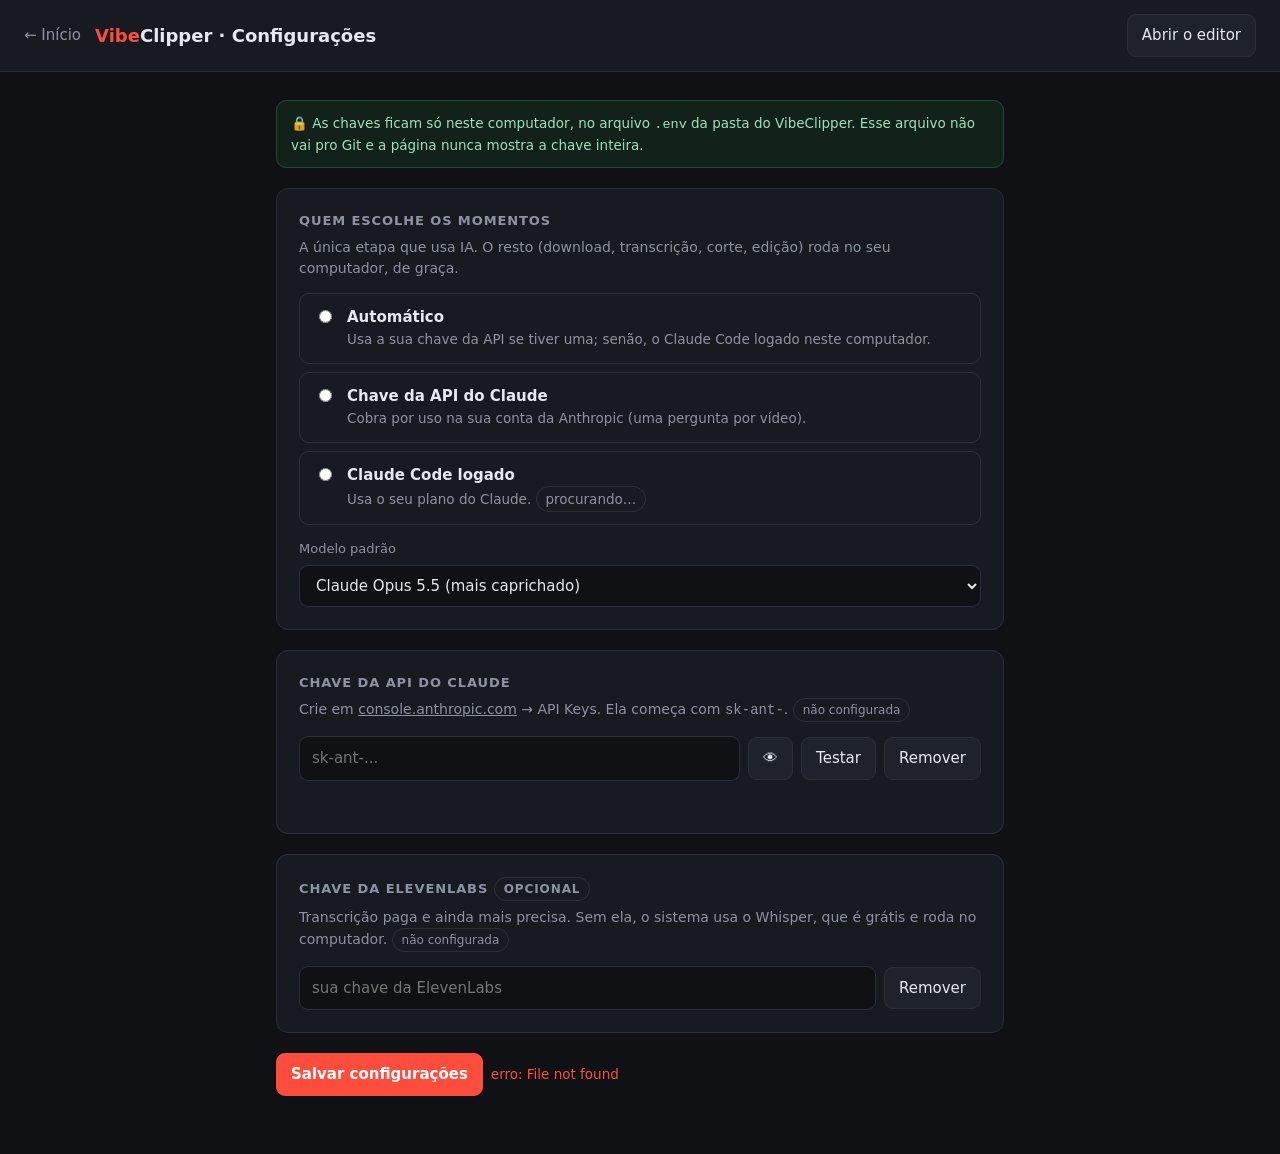
==== editor/config.html @ 99bc847c "VibeClipper: cortes verticais automáticos com editor no navegador Sistema que transcreve vídeos long" ====
<!doctype html>
<html lang="pt-BR">
<head>
<meta charset="utf-8">
<meta name="viewport" content="width=device-width, initial-scale=1">
<title>VibeClipper · Configurações</title>
<style>
:root { --bg: #0f1115; --painel: #171a21; --painel2: #1e222b; --borda: #2a2f3a; --texto: #e6e8ee; --fraco: #8b93a4;
  --acento: #ff4d3d; --acento2: #ffb020; --ok: #2fbf71; --raio: 12px; }
* { box-sizing: border-box; }
html, body { margin: 0; background: var(--bg); color: var(--texto); font: 15px/1.5 system-ui, -apple-system, "Segoe UI", Roboto, sans-serif; }
button, input, select { font: inherit; color: inherit; }
a { color: inherit; }
.topo { display: flex; align-items: center; gap: 14px; padding: 14px 24px; border-bottom: 1px solid var(--borda); background: var(--painel); }
.topo h1 { font-size: 18px; margin: 0; } .topo h1 b { color: var(--acento); }
.topo .espaco { flex: 1; }
.link { color: var(--fraco); text-decoration: none; } .link:hover { color: var(--texto); }
.wrap { max-width: 760px; margin: 0 auto; padding: 28px 16px 60px; }
h2 { font-size: 13px; text-transform: uppercase; letter-spacing: .07em; color: var(--fraco); margin: 0 0 6px; font-weight: 600; }
.card { background: var(--painel); border: 1px solid var(--borda); border-radius: var(--raio); padding: 22px; margin-bottom: 20px; }
.card p { color: var(--fraco); margin: 6px 0 14px; font-size: 14px; }
label.r { display: block; font-size: 13px; color: var(--fraco); margin: 14px 0 6px; }
.linha { display: flex; gap: 8px; align-items: center; flex-wrap: wrap; }
input[type=password], input[type=text], select { flex: 1; min-width: 220px; background: var(--bg); border: 1px solid var(--borda); border-radius: 9px; padding: 10px 12px; }
input:focus, select:focus { outline: 2px solid var(--acento); border-color: transparent; }
.btn { background: var(--painel2); border: 1px solid var(--borda); border-radius: 9px; padding: 9px 14px; cursor: pointer; text-decoration: none; display: inline-block; }
.btn:hover { border-color: #3c4352; }
.btn.primario { background: var(--acento); border-color: var(--acento); color: #fff; font-weight: 600; }
.btn:disabled { opacity: .5; cursor: default; }
.estado { font-size: 13.5px; margin-top: 10px; min-height: 20px; }
.estado.ok { color: var(--ok); } .estado.erro { color: var(--acento); }
.tag { display: inline-block; font-size: 12px; padding: 2px 9px; border-radius: 99px; border: 1px solid var(--borda); color: var(--fraco); }
.tag.ok { border-color: var(--ok); color: var(--ok); }
.opcoes { display: grid; gap: 8px; }
.opcao { display: flex; gap: 12px; align-items: flex-start; padding: 12px 14px; border: 1px solid var(--borda); border-radius: 10px; cursor: pointer; }
.opcao:has(input:checked) { border-color: var(--acento); background: rgba(255,77,61,.06); }
.opcao input { margin-top: 4px; accent-color: var(--acento); }
.opcao b { display: block; } .opcao span { color: var(--fraco); font-size: 13.5px; }
.aviso { background: #12221a; border: 1px solid #1f4a33; color: #9fe0bb; border-radius: 10px; padding: 12px 14px; font-size: 13.5px; }
</style>
</head>
<body>
<div class="topo"><a class="link" href="/">← Início</a><h1><b>Vibe</b>Clipper · Configurações</h1><div class="espaco"></div><a class="btn" href="/editar">Abrir o editor</a></div>
<div class="wrap">
  <div class="aviso" style="margin-bottom:20px">🔒 As chaves ficam só neste computador, no arquivo <code id="arq">.env</code> da pasta do VibeClipper. Esse arquivo não vai pro Git e a página nunca mostra a chave inteira.</div>

  <section class="card">
    <h2>Quem escolhe os momentos</h2>
    <p>A única etapa que usa IA. O resto (download, transcrição, corte, edição) roda no seu computador, de graça.</p>
    <div class="opcoes" id="modos">
      <label class="opcao"><input type="radio" name="ia" value="auto"><div><b>Automático</b><span>Usa a sua chave da API se tiver uma; senão, o Claude Code logado neste computador.</span></div></label>
      <label class="opcao"><input type="radio" name="ia" value="api"><div><b>Chave da API do Claude</b><span>Cobra por uso na sua conta da Anthropic (uma pergunta por vídeo).</span></div></label>
      <label class="opcao"><input type="radio" name="ia" value="claude_code"><div><b>Claude Code logado</b><span>Usa o seu plano do Claude. <span id="ccEstado" class="tag">procurando…</span></span></div></label>
    </div>
    <label class="r">Modelo padrão</label>
    <div class="linha"><select id="modelo"><option value="opus">Claude Opus 5.5 (mais caprichado)</option><option value="sonnet">Claude Sonnet 5.5 (mais econômico)</option></select></div>
  </section>

  <section class="card">
    <h2>Chave da API do Claude</h2>
    <p>Crie em <a href="https://console.anthropic.com/settings/keys" target="_blank" rel="noopener">console.anthropic.com</a> → API Keys. Ela começa com <code>sk-ant-</code>. <span id="tagClaude" class="tag">não configurada</span></p>
    <div class="linha">
      <input type="password" id="chaveClaude" placeholder="sk-ant-..." autocomplete="off" spellcheck="false">
      <button class="btn" id="verClaude" title="Mostrar/esconder">👁</button>
      <button class="btn" id="testarClaude">Testar</button>
      <button class="btn" id="apagarClaude">Remover</button>
    </div>
    <div class="estado" id="estClaude"></div>
  </section>

  <section class="card">
    <h2>Chave da ElevenLabs <span class="tag">opcional</span></h2>
    <p>Transcrição paga e ainda mais precisa. Sem ela, o sistema usa o Whisper, que é grátis e roda no computador. <span id="tagEleven" class="tag">não configurada</span></p>
    <div class="linha">
      <input type="password" id="chaveEleven" placeholder="sua chave da ElevenLabs" autocomplete="off" spellcheck="false">
      <button class="btn" id="apagarEleven">Remover</button>
    </div>
  </section>

  <div class="linha"><button class="btn primario" id="salvar">Salvar configurações</button><span class="estado" id="estSalvar" style="margin:0"></span></div>
</div>
<script>
"use strict";
const $ = (s) => document.querySelector(s);
const api = async (url, opt) => { const r = await fetch(url, opt); const j = await r.json().catch(() => ({})); if (!r.ok) throw new Error(j.erro || r.statusText); return j; };
const post = (url, body) => api(url, { method: "POST", headers: { "Content-Type": "application/json" }, body: JSON.stringify(body) });
let atual = {};
function mostra(c) {
  atual = c;
  document.querySelectorAll("input[name=ia]").forEach(r => r.checked = r.value === (c.VIBECLIPPER_IA || "auto"));
  $("#modelo").value = c.VIBECLIPPER_MODELO || "opus";
  $("#tagClaude").textContent = c.tem_ANTHROPIC_API_KEY ? `configurada ${c.ANTHROPIC_API_KEY}` : "não configurada";
  $("#tagClaude").className = "tag" + (c.tem_ANTHROPIC_API_KEY ? " ok" : "");
  $("#tagEleven").textContent = c.tem_ELEVENLABS_API_KEY ? `configurada ${c.ELEVENLABS_API_KEY}` : "não configurada";
  $("#tagEleven").className = "tag" + (c.tem_ELEVENLABS_API_KEY ? " ok" : "");
  if (c.claude_code !== undefined) { $("#ccEstado").textContent = c.claude_code ? "encontrado ✓" : "não encontrado neste computador"; $("#ccEstado").className = "tag" + (c.claude_code ? " ok" : ""); }
  if (c.arquivo) $("#arq").textContent = c.arquivo;
}
function estado(el, msg, cls) { el.textContent = msg; el.className = "estado" + (cls ? " " + cls : ""); }
$("#verClaude").onclick = () => { const i = $("#chaveClaude"); i.type = i.type === "password" ? "text" : "password"; };
$("#testarClaude").onclick = async () => {
  const b = $("#testarClaude"); b.disabled = true; estado($("#estClaude"), "testando…");
  try { const r = await post("/api/config/testar", { chave: $("#chaveClaude").value.trim(), modelo: $("#modelo").value }); estado($("#estClaude"), r.msg, r.ok ? "ok" : "erro"); }
  catch (e) { estado($("#estClaude"), "erro: " + e.message, "erro"); }
  b.disabled = false;
};
async function salvar(extra) {
  const d = { VIBECLIPPER_IA: document.querySelector("input[name=ia]:checked")?.value || "auto", VIBECLIPPER_MODELO: $("#modelo").value, ...extra };
  const kc = $("#chaveClaude").value.trim(), ke = $("#chaveEleven").value.trim();
  if (kc && !("ANTHROPIC_API_KEY" in d)) {
    if (!kc.startsWith("sk-ant-")) { estado($("#estClaude"), "a chave da API do Claude começa com sk-ant-", "erro"); return; }
    d.ANTHROPIC_API_KEY = kc;
  }
  if (ke && !("ELEVENLABS_API_KEY" in d)) d.ELEVENLABS_API_KEY = ke;
  try { const r = await post("/api/config", d); $("#chaveClaude").value = ""; $("#chaveEleven").value = ""; mostra({ ...atual, ...r }); estado($("#estSalvar"), "salvo ✓", "ok"); }
  catch (e) { estado($("#estSalvar"), "erro: " + e.message, "erro"); }
}
$("#salvar").onclick = () => salvar({});
$("#apagarClaude").onclick = () => { if (confirm("Remover a chave da API do Claude deste computador?")) salvar({ ANTHROPIC_API_KEY: "__apagar__" }); };
$("#apagarEleven").onclick = () => { if (confirm("Remover a chave da ElevenLabs deste computador?")) salvar({ ELEVENLABS_API_KEY: "__apagar__" }); };
api("/api/config").then(mostra).catch(e => estado($("#estSalvar"), "erro: " + e.message, "erro"));
</script>
</body>
</html>
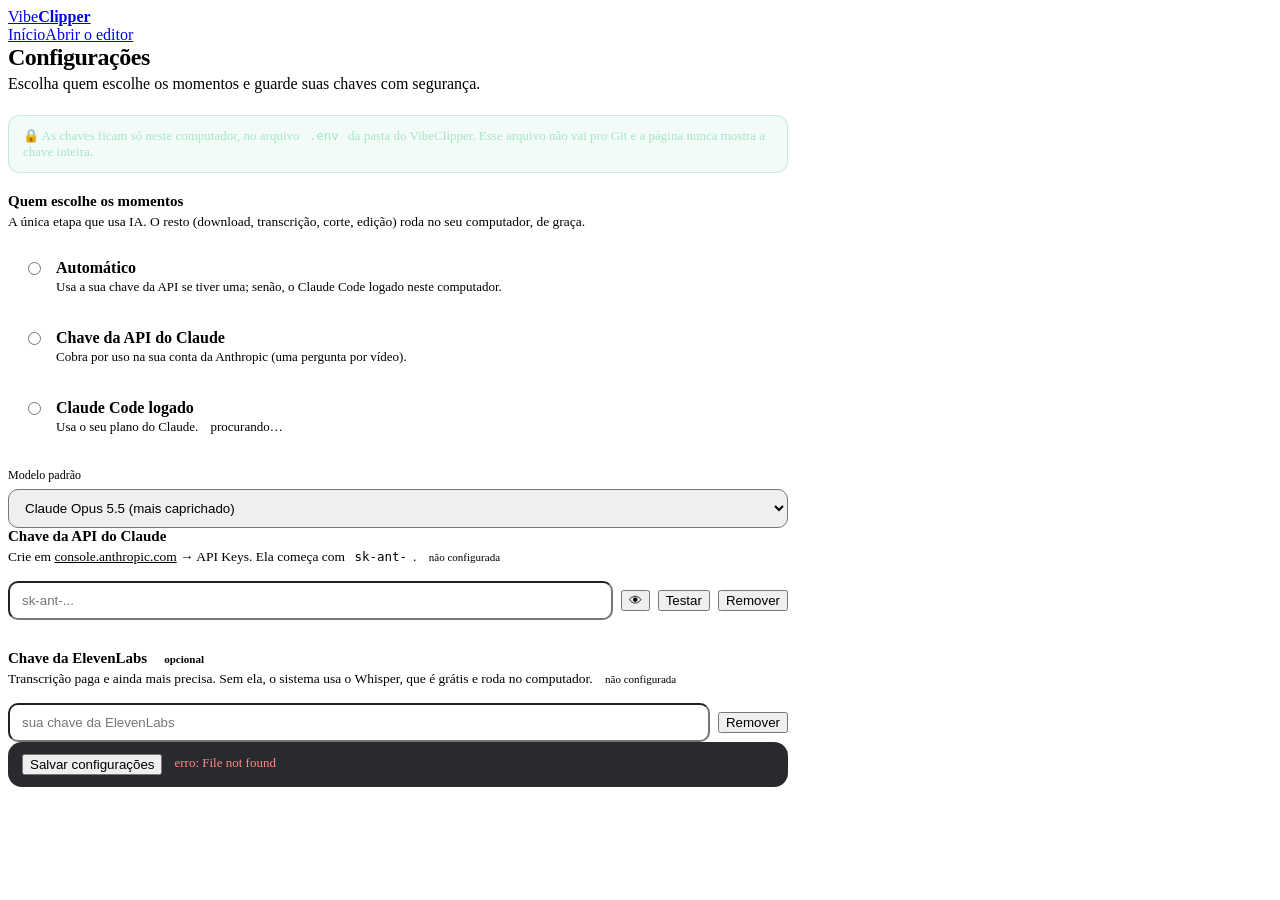
==== commit 1b0b4c84: "Visual profissional no editor e novos efeitos de facecam e vídeo - Novo design comum (editor/estilo." ====
--- a/editor/config.html
+++ b/editor/config.html
@@ -4,44 +4,38 @@
 <meta charset="utf-8">
 <meta name="viewport" content="width=device-width, initial-scale=1">
 <title>VibeClipper · Configurações</title>
+<link rel="preconnect" href="https://fonts.googleapis.com">
+<link href="https://fonts.googleapis.com/css2?family=Inter:wght@400;500;600;700&display=swap" rel="stylesheet">
+<link rel="stylesheet" href="/estilo.css">
 <style>
-:root { --bg: #0f1115; --painel: #171a21; --painel2: #1e222b; --borda: #2a2f3a; --texto: #e6e8ee; --fraco: #8b93a4;
-  --acento: #ff4d3d; --acento2: #ffb020; --ok: #2fbf71; --raio: 12px; }
-* { box-sizing: border-box; }
-html, body { margin: 0; background: var(--bg); color: var(--texto); font: 15px/1.5 system-ui, -apple-system, "Segoe UI", Roboto, sans-serif; }
-button, input, select { font: inherit; color: inherit; }
-a { color: inherit; }
-.topo { display: flex; align-items: center; gap: 14px; padding: 14px 24px; border-bottom: 1px solid var(--borda); background: var(--painel); }
-.topo h1 { font-size: 18px; margin: 0; } .topo h1 b { color: var(--acento); }
-.topo .espaco { flex: 1; }
-.link { color: var(--fraco); text-decoration: none; } .link:hover { color: var(--texto); }
-.wrap { max-width: 760px; margin: 0 auto; padding: 28px 16px 60px; }
-h2 { font-size: 13px; text-transform: uppercase; letter-spacing: .07em; color: var(--fraco); margin: 0 0 6px; font-weight: 600; }
-.card { background: var(--painel); border: 1px solid var(--borda); border-radius: var(--raio); padding: 22px; margin-bottom: 20px; }
-.card p { color: var(--fraco); margin: 6px 0 14px; font-size: 14px; }
-label.r { display: block; font-size: 13px; color: var(--fraco); margin: 14px 0 6px; }
+.wrap { max-width: 780px; }
+.pag-t { margin: 0 0 22px; } .pag-t h1 { margin: 0 0 4px; font-size: 24px; letter-spacing: -.02em; } .pag-t p { margin: 0; color: var(--fraco); }
+.card h2 { font-size: 15px; font-weight: 600; margin: 0 0 4px; display: flex; align-items: center; gap: 8px; }
+.card p { color: var(--fraco); margin: 4px 0 16px; font-size: 13.5px; }
+.card p a { color: var(--texto); }
+label.r { display: block; font-size: 12px; font-weight: 500; color: var(--fraco); margin: 18px 0 6px; }
 .linha { display: flex; gap: 8px; align-items: center; flex-wrap: wrap; }
-input[type=password], input[type=text], select { flex: 1; min-width: 220px; background: var(--bg); border: 1px solid var(--borda); border-radius: 9px; padding: 10px 12px; }
-input:focus, select:focus { outline: 2px solid var(--acento); border-color: transparent; }
-.btn { background: var(--painel2); border: 1px solid var(--borda); border-radius: 9px; padding: 9px 14px; cursor: pointer; text-decoration: none; display: inline-block; }
-.btn:hover { border-color: #3c4352; }
-.btn.primario { background: var(--acento); border-color: var(--acento); color: #fff; font-weight: 600; }
-.btn:disabled { opacity: .5; cursor: default; }
-.estado { font-size: 13.5px; margin-top: 10px; min-height: 20px; }
-.estado.ok { color: var(--ok); } .estado.erro { color: var(--acento); }
-.tag { display: inline-block; font-size: 12px; padding: 2px 9px; border-radius: 99px; border: 1px solid var(--borda); color: var(--fraco); }
-.tag.ok { border-color: var(--ok); color: var(--ok); }
+input[type=password], input[type=text], select { flex: 1; min-width: 220px; padding: 10px 12px; border-radius: 10px; }
+select { padding-right: 30px; }
+.estado { font-size: 13px; margin-top: 10px; min-height: 20px; color: var(--fraco); }
+.estado.ok { color: var(--verde); } .estado.erro { color: #ff8a80; }
+.tag { display: inline-block; font-size: 11px; padding: 2px 9px; border-radius: 99px; border: 1px solid var(--linha2); color: var(--fraco); background: transparent; }
+.tag.ok { border-color: rgba(47,191,113,.4); color: var(--verde); background: rgba(47,191,113,.08); }
 .opcoes { display: grid; gap: 8px; }
-.opcao { display: flex; gap: 12px; align-items: flex-start; padding: 12px 14px; border: 1px solid var(--borda); border-radius: 10px; cursor: pointer; }
-.opcao:has(input:checked) { border-color: var(--acento); background: rgba(255,77,61,.06); }
-.opcao input { margin-top: 4px; accent-color: var(--acento); }
-.opcao b { display: block; } .opcao span { color: var(--fraco); font-size: 13.5px; }
-.aviso { background: #12221a; border: 1px solid #1f4a33; color: #9fe0bb; border-radius: 10px; padding: 12px 14px; font-size: 13.5px; }
+.opcao { display: flex; gap: 12px; align-items: flex-start; padding: 13px 15px; border: 1px solid var(--linha); border-radius: 12px; cursor: pointer; background: var(--s2); transition: .12s; }
+.opcao:hover { border-color: var(--linha2); }
+.opcao:has(input:checked) { border-color: var(--acento); background: rgba(255,77,61,.06); box-shadow: 0 0 0 3px rgba(255,77,61,.1); }
+.opcao input { margin-top: 3px; accent-color: var(--acento); }
+.opcao b { display: block; font-weight: 600; } .opcao span { color: var(--fraco); font-size: 13px; }
+.aviso { background: rgba(47,191,113,.06); border: 1px solid rgba(47,191,113,.25); color: #a8e6c4; border-radius: 12px; padding: 12px 14px; font-size: 13px; margin-bottom: 22px; }
+code { background: var(--s3); border-radius: 5px; padding: 1px 6px; font-size: 12.5px; }
+.rodape { position: sticky; bottom: 16px; display: flex; gap: 12px; align-items: center; padding: 12px 14px; background: rgba(17,19,24,.9); backdrop-filter: blur(12px); border: 1px solid var(--linha); border-radius: 14px; box-shadow: var(--sombra); }
 </style>
 </head>
 <body>
-<div class="topo"><a class="link" href="/">← Início</a><h1><b>Vibe</b>Clipper · Configurações</h1><div class="espaco"></div><a class="btn" href="/editar">Abrir o editor</a></div>
+<div class="barra-pag"><a class="marca" href="/"><span class="logo"></span><span>Vibe<b>Clipper</b></span></a><div class="espaco"></div><a class="btn ghost" href="/">Início</a><a class="btn" href="/editar">Abrir o editor</a></div>
 <div class="wrap">
+  <div class="pag-t"><h1>Configurações</h1><p>Escolha quem escolhe os momentos e guarde suas chaves com segurança.</p></div>
   <div class="aviso" style="margin-bottom:20px">🔒 As chaves ficam só neste computador, no arquivo <code id="arq">.env</code> da pasta do VibeClipper. Esse arquivo não vai pro Git e a página nunca mostra a chave inteira.</div>
 
   <section class="card">
@@ -77,7 +71,7 @@
     </div>
   </section>
 
-  <div class="linha"><button class="btn primario" id="salvar">Salvar configurações</button><span class="estado" id="estSalvar" style="margin:0"></span></div>
+  <div class="rodape"><button class="btn primario" id="salvar">Salvar configurações</button><span class="estado" id="estSalvar" style="margin:0"></span></div>
 </div>
 <script>
 "use strict";
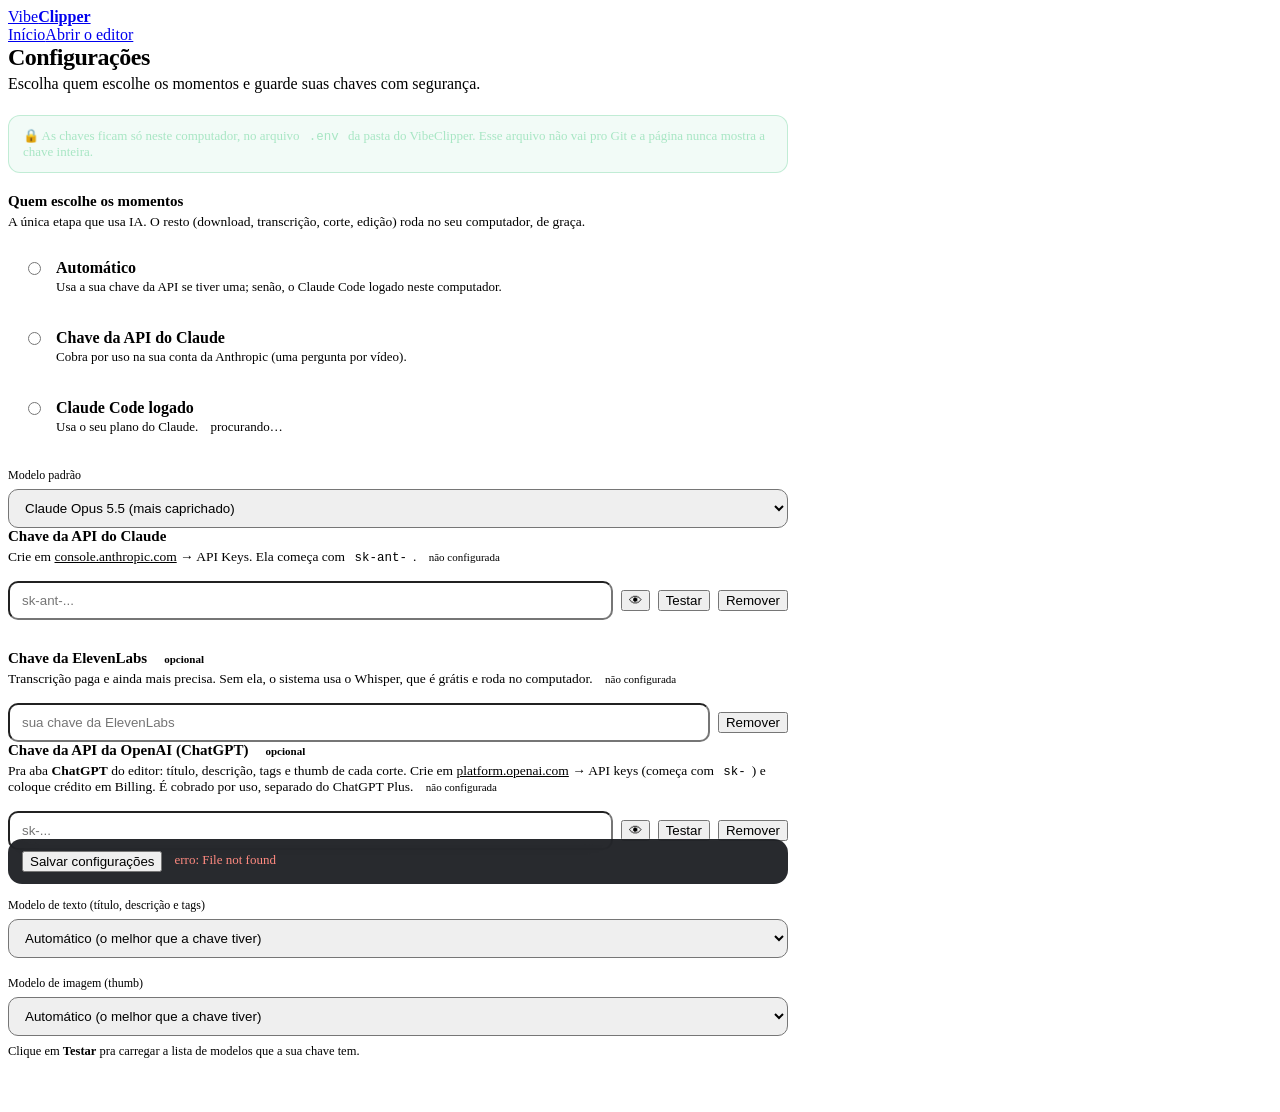
==== commit 8f590502: "Mais cortes sem repetir e aba ChatGPT (título, descrição, tags e thumb) - Página inicial: botão "+ M" ====
--- a/editor/config.html
+++ b/editor/config.html
@@ -71,6 +71,23 @@
     </div>
   </section>
 
+  <section class="card">
+    <h2>Chave da API da OpenAI (ChatGPT) <span class="tag">opcional</span></h2>
+    <p>Pra aba <b>ChatGPT</b> do editor: título, descrição, tags e thumb de cada corte. Crie em <a href="https://platform.openai.com/api-keys" target="_blank" rel="noopener">platform.openai.com</a> → API keys (começa com <code>sk-</code>) e coloque crédito em Billing. É cobrado por uso, separado do ChatGPT Plus. <span id="tagOpenai" class="tag">não configurada</span></p>
+    <div class="linha">
+      <input type="password" id="chaveOpenai" placeholder="sk-..." autocomplete="off" spellcheck="false">
+      <button class="btn" id="verOpenai" title="Mostrar/esconder">👁</button>
+      <button class="btn" id="testarOpenai">Testar</button>
+      <button class="btn" id="apagarOpenai">Remover</button>
+    </div>
+    <div class="estado" id="estOpenai"></div>
+    <label class="r">Modelo de texto (título, descrição e tags)</label>
+    <div class="linha"><select id="modTexto"><option value="">Automático (o melhor que a chave tiver)</option></select></div>
+    <label class="r">Modelo de imagem (thumb)</label>
+    <div class="linha"><select id="modImagem"><option value="">Automático (o melhor que a chave tiver)</option></select></div>
+    <p style="margin:8px 0 0;font-size:12.5px">Clique em <b>Testar</b> pra carregar a lista de modelos que a sua chave tem.</p>
+  </section>
+
   <div class="rodape"><button class="btn primario" id="salvar">Salvar configurações</button><span class="estado" id="estSalvar" style="margin:0"></span></div>
 </div>
 <script>
@@ -87,6 +104,13 @@
   $("#tagClaude").className = "tag" + (c.tem_ANTHROPIC_API_KEY ? " ok" : "");
   $("#tagEleven").textContent = c.tem_ELEVENLABS_API_KEY ? `configurada ${c.ELEVENLABS_API_KEY}` : "não configurada";
   $("#tagEleven").className = "tag" + (c.tem_ELEVENLABS_API_KEY ? " ok" : "");
+  $("#tagOpenai").textContent = c.tem_OPENAI_API_KEY ? `configurada ${c.OPENAI_API_KEY}` : "não configurada";
+  $("#tagOpenai").className = "tag" + (c.tem_OPENAI_API_KEY ? " ok" : "");
+  for (const [id, k] of [["#modTexto", "OPENAI_MODELO_TEXTO"], ["#modImagem", "OPENAI_MODELO_IMAGEM"]]) {
+    const s = $(id), v_ = c[k] || "";
+    if (v_ && ![...s.options].some(o => o.value === v_)) s.add(new Option(v_, v_));
+    s.value = v_;
+  }
   if (c.claude_code !== undefined) { $("#ccEstado").textContent = c.claude_code ? "encontrado ✓" : "não encontrado neste computador"; $("#ccEstado").className = "tag" + (c.claude_code ? " ok" : ""); }
   if (c.arquivo) $("#arq").textContent = c.arquivo;
 }
@@ -106,12 +130,33 @@
     d.ANTHROPIC_API_KEY = kc;
   }
   if (ke && !("ELEVENLABS_API_KEY" in d)) d.ELEVENLABS_API_KEY = ke;
-  try { const r = await post("/api/config", d); $("#chaveClaude").value = ""; $("#chaveEleven").value = ""; mostra({ ...atual, ...r }); estado($("#estSalvar"), "salvo ✓", "ok"); }
+  const ko = $("#chaveOpenai").value.trim();
+  if (ko && !("OPENAI_API_KEY" in d)) {
+    if (!ko.startsWith("sk-")) { estado($("#estOpenai"), "a chave da OpenAI começa com sk-", "erro"); return; }
+    d.OPENAI_API_KEY = ko;
+  }
+  d.OPENAI_MODELO_TEXTO = $("#modTexto").value || "__apagar__";
+  d.OPENAI_MODELO_IMAGEM = $("#modImagem").value || "__apagar__";
+  try { const r = await post("/api/config", d); $("#chaveClaude").value = ""; $("#chaveEleven").value = ""; $("#chaveOpenai").value = ""; mostra({ ...atual, ...r }); estado($("#estSalvar"), "salvo ✓", "ok"); }
   catch (e) { estado($("#estSalvar"), "erro: " + e.message, "erro"); }
 }
 $("#salvar").onclick = () => salvar({});
 $("#apagarClaude").onclick = () => { if (confirm("Remover a chave da API do Claude deste computador?")) salvar({ ANTHROPIC_API_KEY: "__apagar__" }); };
 $("#apagarEleven").onclick = () => { if (confirm("Remover a chave da ElevenLabs deste computador?")) salvar({ ELEVENLABS_API_KEY: "__apagar__" }); };
+$("#verOpenai").onclick = () => { const i = $("#chaveOpenai"); i.type = i.type === "password" ? "text" : "password"; };
+$("#apagarOpenai").onclick = () => { if (confirm("Remover a chave da OpenAI deste computador?")) salvar({ OPENAI_API_KEY: "__apagar__" }); };
+$("#testarOpenai").onclick = async () => {
+  const b = $("#testarOpenai"); b.disabled = true; estado($("#estOpenai"), "testando…");
+  try {
+    const r = await post("/api/config/testar-openai", { chave: $("#chaveOpenai").value.trim() });
+    estado($("#estOpenai"), r.msg, r.ok ? "ok" : "erro");
+    for (const [id, lista] of [["#modTexto", r.texto || []], ["#modImagem", r.imagem || []]]) {
+      const s = $(id), atual_ = s.value; s.length = 1; lista.forEach(m => s.add(new Option(m, m))); s.value = lista.includes(atual_) ? atual_ : "";
+      if (atual_ && !lista.includes(atual_)) { s.add(new Option(atual_ + " (não achado na chave)", atual_)); s.value = atual_; }
+    }
+  } catch (e) { estado($("#estOpenai"), "erro: " + e.message, "erro"); }
+  b.disabled = false;
+};
 api("/api/config").then(mostra).catch(e => estado($("#estSalvar"), "erro: " + e.message, "erro"));
 </script>
 </body>
